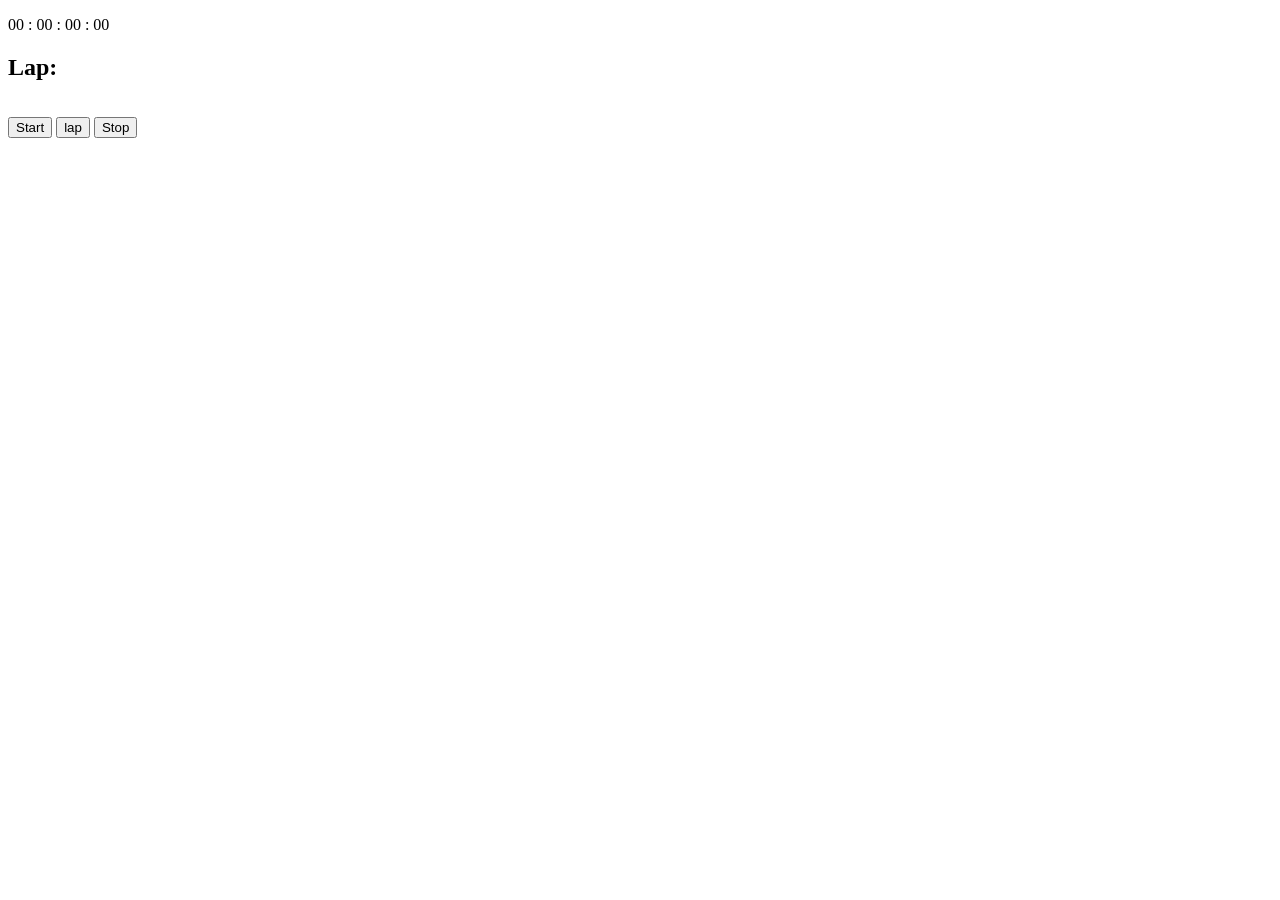
==== wat.html @ cc984259 "adding files" ====
<!DOCTYPE html>
<html lang="en">

<head>
    <meta charset="UTF-8">
    <meta http-equiv="X-UA-Compatible" content="IE=edge">
    <meta name="viewport" content="width=device-width, initial-scale=1.0">
    <title>Stop Watch</title>
    <link rel="stylesheet" href="sw.css">
</head>

<body>
    <div class="jay">


        <div class="upper">
            <p class="stopw">00 : 00 : 00 : 00</p>
            <h2>Lap:</h2>
        </div>


        <div id="lapo" style="overflow-y:scroll;">

            <p id="rau"></p>
        </div>
        <div class="but">
            <button class="start" id="hi">Start</button>
            <button class="lap" id="hi">lap</button>
            <button class="stop" id="hi">Stop</button>
        </div>

    </div>

    <script src="./sw.js"></script>
</body>

</html>
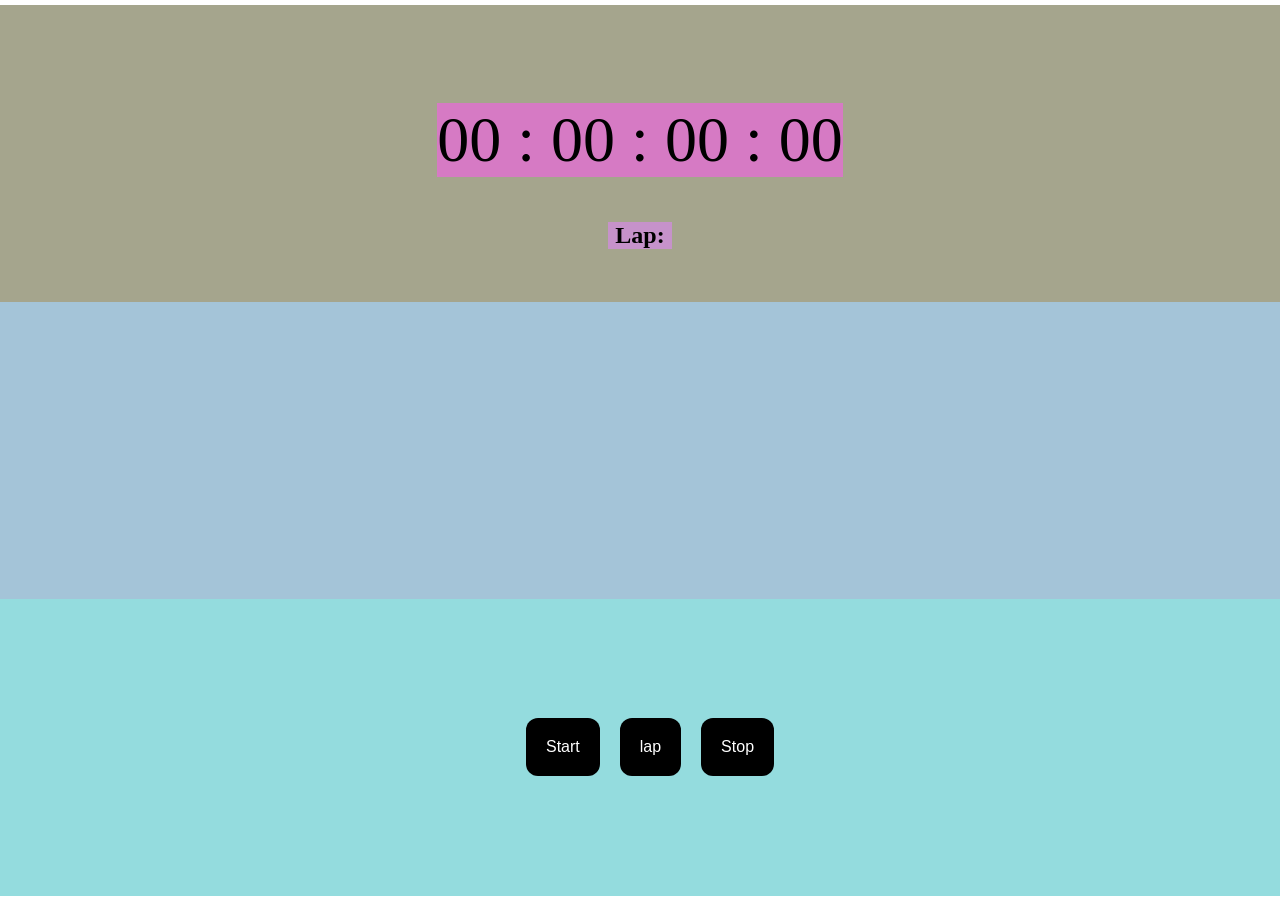
==== commit d804f7d9: "changed" ====
--- a/wat.html
+++ b/wat.html
@@ -6,7 +6,7 @@
     <meta http-equiv="X-UA-Compatible" content="IE=edge">
     <meta name="viewport" content="width=device-width, initial-scale=1.0">
     <title>Stop Watch</title>
-    <link rel="stylesheet" href="sw.css">
+    <link rel="stylesheet" href="wat.css">
 </head>
 
 <body>
@@ -31,7 +31,7 @@
 
     </div>
 
-    <script src="./sw.js"></script>
+    <script src="./wat.js"></script>
 </body>
 
 </html>
--- a/wat.css
+++ b/wat.css
@@ -0,0 +1,93 @@
+*{
+    box-sizing: border-box;
+    margin: 0;
+    padding: 0;
+}
+.jay{
+    display: flex;
+    justify-content: center;
+    align-items: center;
+    flex-direction: column;
+    height: 100vh;
+}
+.upper{
+    background-color: #a5a58d;
+ 
+    height: 33%;
+    width: 100%;
+    display: flex;
+    flex-direction: column;
+    align-items: center;
+    justify-content: center;
+    
+   
+}
+h2{
+    
+       background-color: #c692ca;
+       width: 4rem;
+     
+       text-align: center;
+}
+.stopw{
+    font-size: 4rem;
+    background-color: #d67ac4;
+    margin: 45px;
+}
+#lapo{
+    height: 33%;
+    overflow-y: scroll ;
+    background-color: #a4c4d8;
+    width: 100%;
+    display: flex;
+    justify-content: center;
+    
+}
+.but{
+    background-color: #94dcde;
+
+    height: 33%;
+    display: flex;
+    justify-content: center;
+    align-items: center;
+    width: 100%;
+}
+
+#hi{
+    background-color: black;
+    border: none;
+    color: white;
+  padding: 20px;
+    margin-left: 20px;
+    text-decoration: none;
+    display: inline-block;
+    font-size: 16px;
+    border-radius: 12px; 
+  }
+#hi:hover{
+    
+    background: white;
+    border: solid 1px white;
+    color: grey;
+    }
+    #rau{
+        display: inline-block;
+        justify-content: center;
+        text-align: center;
+       
+        border-radius: 12px;
+        
+        width: 8rem;
+        font-size: 20px;
+    }
+@media only screen and (max-width: 480px) {
+    
+    .stopw{
+        font-size: 3rem;
+    }
+}
+@media only screen and (max-width: 768px){
+    .stopw{
+        margin: 37px;
+    }
+}
